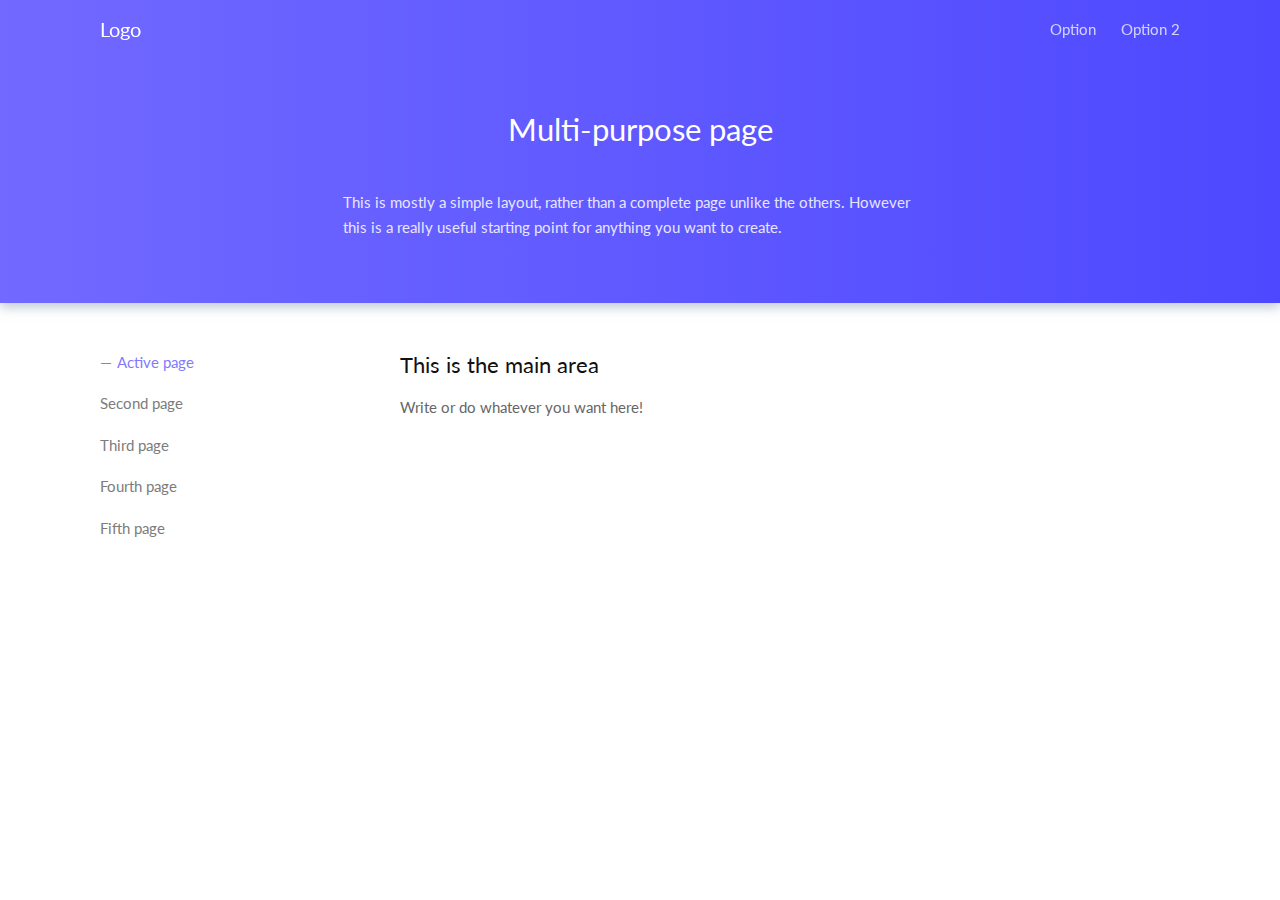
==== page.html @ b348f8c4 "added new template" ====
<!DOCTYPE html>
<html lang='en'>
<head>
	<meta class="utf-8">
	<meta name="viewport" content="width=device-width, initial-scale=1, maximum-scale=1">
	<title>Page | Evie by unDraw</title>
	<link rel='stylesheet' href='css/style.min.css' />
</head>
<body>
	<!-- navbar -->
	<div class="navbar navbar--extended">
		<nav class="nav__mobile"></nav>
		<div class="container">
			<div class="navbar__inner">
				<a href="#" class="navbar__logo">Logo</a>
				<nav class="navbar__menu">
					<ul>
						<li><a href="#">Option</a></li>
						<li><a href="#">Option 2</a></li>
					</ul>
				</nav>
				<div class="navbar__menu-mob"><a href="" id='toggle'><svg role="img" xmlns="http://www.w3.org/2000/svg" viewBox="0 0 448 512"><path fill="currentColor" d="M16 132h416c8.837 0 16-7.163 16-16V76c0-8.837-7.163-16-16-16H16C7.163 60 0 67.163 0 76v40c0 8.837 7.163 16 16 16zm0 160h416c8.837 0 16-7.163 16-16v-40c0-8.837-7.163-16-16-16H16c-8.837 0-16 7.163-16 16v40c0 8.837 7.163 16 16 16zm0 160h416c8.837 0 16-7.163 16-16v-40c0-8.837-7.163-16-16-16H16c-8.837 0-16 7.163-16 16v40c0 8.837 7.163 16 16 16z" class=""></path></svg></a></div>
			</div>
		</div>
	</div>
	<!-- Hero unit -->
	<div class="page__header">
		<div class="hero__overlay hero__overlay--gradient"></div>
		<div class="hero__mask"></div>
		<div class="page__header__inner">
			<div class="container">
				<div class="page__header__content">
					<div class="page__header__content__inner" id='navConverter'>
						<h1 class="page__header__title">Multi-purpose page</h1>
						<p class="page__header__text">This is mostly a simple layout, rather than a complete page unlike the others. However this is a really useful starting point for anything you want to create.</p>
					</div>
				</div>
			</div>
		</div>
	</div>
	<!-- Page content -->
	<div class="page">
		<div class="container">
			<div class="page__inner">
				<div class="page__menu">
					<ul class="vMenu">
						<li><a href="#" class="vMenu--active">Active page</a></li>
						<li><a href="#">Second page</a></li>
						<li><a href="#">Third page</a></li>
						<li><a href="#">Fourth page</a></li>
						<li><a href="#">Fifth page</a></li>
					</ul>
				</div>
				<div class="page__main">
					<div class="text-container">
						<h3 class="page__main__title">This is the main area</h3>
						<p>Write or do whatever you want here!</p>
					</div>
				</div>
			</div>
		</div>
	</div>

<script src='js/app.min.js'></script>
</body>
</html>
---- css/style.min.css ----
@import url("https://fonts.googleapis.com/css?family=Lato:400");
/*! normalize.css v8.0.0 | MIT License | github.com/necolas/normalize.css */html{line-height:1.15;-webkit-text-size-adjust:100%}body{margin:0}h1{font-size:2em;margin:.67em 0}hr{-webkit-box-sizing:content-box;box-sizing:content-box;height:0;overflow:visible}pre{font-size:1em}a{background-color:transparent}abbr[title]{border-bottom:none;text-decoration:underline;-webkit-text-decoration:underline dotted;text-decoration:underline dotted}b,strong{font-weight:bolder}code,kbd,samp{font-family:monospace,monospace;font-size:1em}small{font-size:80%}sub,sup{font-size:75%;line-height:0;position:relative;vertical-align:baseline}sub{bottom:-.25em}sup{top:-.5em}img{border-style:none}button,input,optgroup,select,textarea{font-family:inherit;font-size:100%;line-height:1.15;margin:0}button,input{overflow:visible}button,select{text-transform:none}[type=button],[type=reset],[type=submit],button{-webkit-appearance:button}[type=button]::-moz-focus-inner,[type=reset]::-moz-focus-inner,[type=submit]::-moz-focus-inner,button::-moz-focus-inner{border-style:none;padding:0}[type=button]:-moz-focusring,[type=reset]:-moz-focusring,[type=submit]:-moz-focusring,button:-moz-focusring{outline:1px dotted ButtonText}fieldset{padding:.35em .75em .625em}legend{-webkit-box-sizing:border-box;box-sizing:border-box;color:inherit;display:table;max-width:100%;padding:0;white-space:normal}progress{vertical-align:baseline}textarea{overflow:auto}[type=checkbox],[type=radio]{-webkit-box-sizing:border-box;box-sizing:border-box;padding:0}[type=number]::-webkit-inner-spin-button,[type=number]::-webkit-outer-spin-button{height:auto}[type=search]{-webkit-appearance:textfield;outline-offset:-2px}[type=search]::-webkit-search-decoration{-webkit-appearance:none}::-webkit-file-upload-button{-webkit-appearance:button;font:inherit}details{display:block}summary{display:list-item}[hidden],template{display:none}html{-webkit-box-sizing:border-box;box-sizing:border-box;background-color:#fff}*,:after,:before{-webkit-box-sizing:inherit;box-sizing:inherit}.invisible{opacity:0;-webkit-transition:.7s;transition:.7s}.fakefield{display:none}.left-align{text-align:left}.center,center-align{text-align:center}.right-align{text-align:right}.stress{color:#111}img,svg{max-width:100%}.container{width:88%;max-width:1080px;margin:0 auto;position:relative}.row{display:block;width:100%;clear:both}.half{width:50%;overflow:auto;float:left}.text-container{max-width:640px}.text-container--center{margin-left:auto;margin-right:auto}.margin-right{margin-right:8pt}html{font-family:Lato,sans-serif;font-size:15px;color:#666;line-height:1.7;font-weight:400;-webkit-font-smoothing:antialiased;-moz-osx-font-smoothing:grayscale;text-rendering:optimizeLegibility;-moz-font-feature-settings:"liga" on}p{margin-bottom:1.3em}h1,h2,h3,h4{line-height:1.35;color:#111}h1,h2,h3,h4,h5,h6{margin:1.414em 0 .5em;font-weight:400}h5,h6{line-height:1.4;color:#666}h1{margin-top:0;font-size:2.074em}h2{font-size:1.728em}h3{font-size:1.44em}h4{font-size:1.2em}h6,small{font-size:.833em;margin:.25em 0}pre{font-family:monospace,monospace;font-size:.85rem;color:#111;width:-webkit-min-content;width:-moz-min-content;width:min-content;background:#f7f7f7;word-break:break-all;word-wrap:break-word;white-space:pre;padding:8pt 16pt;width:100%;overflow:auto;border:1px solid #eee}a{outline:0;text-decoration:none;-webkit-transition:.7s;transition:.7s;color:inherit}.link{color:#6c63ff;text-decoration:underline}@media (min-width:992px){.link:hover{color:#463aff}}.button,button{display:inline-block;padding:6pt 20pt;line-height:1.7;border:1px solid #6c63ff;color:#6c63ff;font-weight:400;-webkit-transition:.7s;white-space:nowrap;cursor:pointer;background-color:transparent;border-radius:30px;margin-bottom:1.3em;transition:.7s;text-align:center;text-decoration:none}.button:focus,.button:hover,button:focus,button:hover{outline:0}@media (min-width:992px){.button:hover,button:hover{border-color:#463aff;color:#463aff}}.button__primary{background-color:#6c63ff;border-color:#6c63ff;color:#fff}@media (min-width:992px){.button__primary:hover{background-color:#463aff;border-color:#463aff;color:#fff}}.button__accent{background-color:#06d19c;border-color:#06d19c;color:#fff}@media (min-width:992px){.button__accent:hover{background-color:#05bd8d;border-color:#05bd8d;color:#fff}}.button__delete{background-color:tomato;border-color:tomato;color:#fff}@media (min-width:992px){.button__delete:hover{background-color:#ff5233;border-color:#ff5233;color:#fff}}.button:disabled{opacity:.25;cursor:default;pointer-events:none}.button--fixed{width:160px}.button--fixed2{width:220px}form{margin-bottom:1.5em}form .double{-js-display:flex;display:-webkit-box;display:-ms-flexbox;display:flex;-webkit-box-pack:justify;-ms-flex-pack:justify;justify-content:space-between}form .double .half{max-width:48%}.form{margin-left:auto;margin-right:auto}label{margin-bottom:2pt;display:block;text-align:left;color:#666;font-size:.9em;padding-left:10pt}input[type=email],input[type=number],input[type=password],input[type=search],input[type=tel],input[type=text],input[type=url]{-webkit-appearance:none;-moz-appearance:none;appearance:none;border:1px solid #eee;width:100%;-webkit-transition:.7s;transition:.7s;color:#111;font-family:Lato,sans-serif;font-weight:400;padding:10pt 20pt;border-radius:30px;background-color:#f7f7f7;margin-bottom:1.4em;display:block}input[type=email]:focus,input[type=number]:focus,input[type=password]:focus,input[type=search]:focus,input[type=tel]:focus,input[type=text]:focus,input[type=url]:focus{border-color:rgba(108,99,255,.5);outline:0;background-color:#fff}textarea{-webkit-appearance:none;-moz-appearance:none;appearance:none;border:1px solid #eee;width:100%;-webkit-transition:.7s;transition:.7s;color:#111;font-family:Lato,sans-serif;font-weight:400;padding:12pt 24pt;border-radius:30px;background-color:#f7f7f7;margin-bottom:1.4em;display:block;resize:none;min-height:8em;outline:0}textarea:focus{border-color:rgba(108,99,255,.5);outline:0;background-color:#fff}select{border:1px solid #eee;width:100%;-webkit-transition:.7s;transition:.7s;color:#111;font-family:Lato,sans-serif;font-weight:400;padding:10pt 20pt;margin-bottom:1.4em;display:block;border-radius:30px;background-color:#f7f7f7;outline:0;-webkit-appearance:none;-moz-appearance:none;background-image:url('data:image/svg+xml;utf8,<svg aria-hidden="true" data-prefix="fas" data-icon="caret-down" role="img" xmlns="http://www.w3.org/2000/svg" viewBox="0 0 320 512" class="svg-inline--fa fa-caret-down fa-w-10 fa-3x"><path fill="currentColor" d="M31.3 192h257.3c17.8 0 26.7 21.5 14.1 34.1L174.1 354.8c-7.8 7.8-20.5 7.8-28.3 0L17.2 226.1C4.6 213.5 13.5 192 31.3 192z" class=""></path></svg>');background-repeat:no-repeat;background-position:95%;background-size:.8em}select::-ms-expand{display:none}::-webkit-input-placeholder{font-size:.9em;opacity:.65;color:#666}:-moz-placeholder,::-moz-placeholder{font-size:.9em;opacity:.65;color:#666}:-ms-input-placeholder{font-size:.9em;opacity:.65;color:#666}[type=radio]:checked,[type=radio]:not(:checked){position:absolute;left:-9999px;visibility:hidden;-webkit-transition:.28s ease;transition:.28s ease}[type=radio]:checked+label,[type=radio]:not(:checked)+label{position:relative;padding-left:2em;cursor:pointer;display:inline-block;height:1.7em;line-height:1.7em;-webkit-transition:.28s ease;transition:.28s ease;-webkit-user-select:none;-moz-user-select:none;-ms-user-select:none;user-select:none}[type=radio]+label:after,[type=radio]+label:before{content:"";position:absolute;left:0;top:0;margin:3px;width:1.2em;height:1.2em;z-index:0;-webkit-transition:.28s ease;transition:.28s ease}[type=radio]:not(:checked)+label:after,[type=radio]:not(:checked)+label:before{-webkit-transition:.28s ease;transition:.28s ease;border-radius:50%;border:1px solid #666}[type=radio]:not(:checked)+label:after{z-index:-1;-webkit-transform:scale(0);-ms-transform:scale(0);transform:scale(0)}[type=radio]:checked+label:before{border-radius:50%;border:1px solid transparent}[type=radio]:checked+label:after{border-radius:50%;border:1px solid #6c63ff;background-color:#6c63ff;z-index:0;-webkit-transform:scale(1.02);-ms-transform:scale(1.02);transform:scale(1.02)}[type=radio]:disabled:checked+label:before,[type=radio]:disabled:not(:checked)+label:before{background-color:transparent;border-color:#eee;cursor:default}[type=radio]:disabled+label{color:#eee;cursor:default}[type=radio]:disabled:not(:checked)+label:before{border-color:#eee}[type=radio]:disabled:checked+label:after{background-color:#eee;border-color:#666}[type=checkbox]:checked,[type=checkbox]:not(:checked){position:absolute;left:-9999px;visibility:hidden}[type=checkbox]+label{position:relative;padding-left:2em;cursor:pointer;display:inline-block;height:25px;line-height:25px;font-size:.9em;-webkit-user-select:none;-moz-user-select:none;-khtml-user-select:none;-ms-user-select:none}[type=checkbox]+label:before{content:"";position:absolute;top:0;left:3px;width:15px;height:15px;z-index:0;border:1px solid #666;border-radius:1px;margin-top:4px;-webkit-transition:.2s;transition:.2s}[type=checkbox]:not(:checked):disabled+label:before{border:none;background-color:#eee}[type=checkbox]:checked+label:before{top:-2px;left:-2px;width:10px;height:18px;border-top:2px solid transparent;border-left:2px solid transparent;border-right:2px solid #06d19c;border-bottom:2px solid #06d19c;-webkit-transform:rotate(40deg);-ms-transform:rotate(40deg);transform:rotate(40deg);-webkit-backface-visibility:hidden;backface-visibility:hidden;-webkit-transform-origin:100% 100%;-ms-transform-origin:100% 100%;transform-origin:100% 100%}[type=checkbox]:checked:disabled+label:before{border-right:2px solid #eee;border-bottom:2px solid #eee}.landing__section{padding:24pt 0}.landing__section:nth-child(odd){background-color:#f7f7f7;border-top:1px solid #eee;border-bottom:1px solid #eee}.navbar{position:fixed;z-index:100;width:100%;background-color:#6c63ff;-webkit-transition:.7s;transition:.7s}.navbar--nofixed{position:relative;z-index:3}.navbar__inner{-js-display:flex;display:-webkit-box;display:-ms-flexbox;display:flex;-webkit-box-align:center;-ms-flex-align:center;align-items:center;-webkit-box-pack:justify;-ms-flex-pack:justify;justify-content:space-between;height:60px;color:#fff;-webkit-transition:.7s;transition:.7s}.navbar__logo{font-size:1.325rem;-webkit-transition:0;transition:0;color:#fff;text-decoration:none}.navbar__menu{display:none}.navbar__menu--noMob{display:block}@media (min-width:992px){.navbar__menu{display:block}}.navbar__menu li{margin-left:4pt;-webkit-backface-visibility:hidden;backface-visibility:hidden;display:inline-block}@media (min-width:992px){.navbar__menu li{margin-left:16pt}}.navbar__menu a{color:#fff}@media (min-width:992px){.navbar__menu a{opacity:.75}.navbar__menu a:hover{opacity:1}.navbar__menu a:after{display:block;content:"";border-bottom:1px solid #fff;-webkit-transform:scaleX(0);-ms-transform:scaleX(0);transform:scaleX(0);-webkit-transition:-webkit-transform .25s ease-in-out;transition:-webkit-transform .25s ease-in-out;transition:transform .25s ease-in-out;transition:transform .25s ease-in-out,-webkit-transform .25s ease-in-out}.navbar__menu a:hover:after{-webkit-transform:scaleX(1);-ms-transform:scaleX(1);transform:scaleX(1)}}.navbar__menu-mob{display:block}.navbar__menu-mob--noMob{display:none}@media (min-width:992px){.navbar__menu-mob{display:none}}.navbar--extended{background-color:transparent}.navbar--extended .navbar__inner{height:60px;color:#fff}

/*! responsive-nav.js 1.0.39 by @viljamis */.nav__mobile ul{margin:0;padding:0;width:100%;display:block;list-style:none;background-color:#333c44;color:#fff}.nav__mobile li{width:60%;margin-left:auto;margin-right:auto;padding:1em 0;display:block;border-bottom:1px solid hsla(0,0%,100%,.1)}.nav__mobile li:last-child{border-bottom:none}.js .nav__mobile{clip:rect(0 0 0 0);max-height:0;position:absolute;display:block;overflow:hidden;zoom:1}.nav__mobile.opened{max-height:9999px}.nav-toggle{-webkit-tap-highlight-color:rgba(0,0,0,0);-webkit-touch-callout:none;-webkit-user-select:none;-moz-user-select:none;-ms-user-select:none;-o-user-select:none;user-select:none}@media (min-width:992px){.js .nav__mobile{position:relative}.js .nav__mobile.closed{max-height:none}.nav-toggle{display:none}}#toggle svg{height:1.2em;width:1.2em;vertical-align:middle}.hero{position:relative;width:100%;background-image:url(../images/evie_default_bg.jpeg);-webkit-box-shadow:0 4px 11px rgba(124,146,169,.5);box-shadow:0 4px 11px rgba(124,146,169,.5);background-size:cover;background-position:50%;background-repeat:no-repeat;color:#fff}.hero__inner{position:relative;z-index:3}.hero__overlay{position:absolute;height:100%;width:100%;opacity:.96;z-index:1;background-color:#6c63ff}.hero__overlay--gradient{background:-webkit-gradient(linear,left top,right top,from(#6c63ff),to(#4641ff));background:linear-gradient(90deg,#6c63ff,#4641ff)}.hero__overlay--gradientVertical{background:-webkit-gradient(linear,left top,left bottom,from(#6c63ff),to(#4641ff));background:linear-gradient(180deg,#6c63ff,#4641ff)}.hero__mask{position:absolute;height:100%;width:100%;background-image:url('data:image/svg+xml;utf8,<svg xmlns="http://www.w3.org/2000/svg" xmlns:xlink="http://www.w3.org/1999/xlink" width="1920" height="1080" viewBox="0 0 1920 1080"><defs><linearGradient id="06714b97-aec8-4b7e-bf3d-1e20f95f612e" y1="809.5" x2="958" y2="809.5" gradientTransform="matrix(1, 0, 0, -1, 0, 1082)" gradientUnits="userSpaceOnUse"><stop offset="0" stop-color="#fff" stop-opacity="0"/><stop offset="1" stop-color="#fff" stop-opacity="0.05"/></linearGradient></defs><title>hero</title><rect id="0567095b-2cf7-4407-b8ab-ec2abe52d830" data-name="&lt;Path&gt;" y="545" width="1920" height="535" fill="#fff" opacity="0.05" style="isolation:isolate"/><polygon id="82ca9a61-a0a1-49cc-9805-a3533c693bad" data-name="&lt;Path&gt;" points="958 545 0 545 0 0 770.96 0 958 545" fill="url(#06714b97-aec8-4b7e-bf3d-1e20f95f612e)"/></svg>');background-size:cover;background-position:50%;background-repeat:no-repeat;opacity:.66;z-index:2}.hero__content{-js-display:flex;display:-webkit-box;display:-ms-flexbox;display:flex;-webkit-box-align:center;-ms-flex-align:center;align-items:center;-webkit-box-pack:center;-ms-flex-pack:center;justify-content:center;min-height:calc(100vh - 50px);padding:92px 0;overflow:auto}.hero__content__inner{width:100%;max-width:600px;text-align:center}.hero__title{color:inherit;margin-bottom:1.25em}.hero__text{opacity:.85;line-height:1.7;text-align:left;font-size:1.1em}.hero .button{margin:12pt 8pt}.hero__button{color:#fff;border-color:#fff}@media (min-width:992px){.hero__button:hover{color:#e3e3e3;border-color:#e3e3e3}}.hero__sub{-js-display:flex;display:-webkit-box;display:-ms-flexbox;display:flex;-webkit-box-pack:center;-ms-flex-pack:center;justify-content:center;-webkit-box-align:center;-ms-flex-align:center;align-items:center;height:50px}.hero__sub__down{width:1rem;height:1rem;color:#666;-webkit-transition:.7s;transition:.7s;cursor:pointer}@media (min-width:992px){.hero__sub__down:hover{color:#6c63ff}}#scrollToNext{-webkit-transition:.7s;transition:.7s}.hero--full .hero__content{min-height:100vh}.hero--full+.hero__sub{display:none}.steps{text-align:center;padding:16pt 0}@media (min-width:992px){.steps__inner{-js-display:flex;display:-webkit-box;display:-ms-flexbox;display:flex;-ms-flex-pack:distribute;justify-content:space-around}}.step{padding:16pt 0;text-align:center;width:100%;border-top:1px solid #eee;overflow:auto}.step:first-child{border-top:none}@media (min-width:992px){.step{border-top:none;width:auto}}.step__media{margin:16pt 0}@media (min-width:992px){.step__media{margin:32pt 0}}.step__image{max-height:100px;max-width:222px;margin-top:8pt;-webkit-user-drag:none;-khtml-user-drag:none;-moz-user-drag:none;-o-user-drag:none;user-drag:none}@media (min-width:600px){.step__image{max-width:none}}.step__text{max-width:36ch;text-align:left;margin-left:auto;margin-right:auto}.expanded{padding:72pt 0}.expanded__inner{-js-display:flex;display:-webkit-box;display:-ms-flexbox;display:flex;-webkit-box-pack:justify;-ms-flex-pack:justify;justify-content:space-between;-webkit-box-align:center;-ms-flex-align:center;align-items:center;-webkit-box-orient:vertical;-webkit-box-direction:normal;-ms-flex-direction:column;flex-direction:column}@media (min-width:992px){.expanded__inner{-webkit-box-orient:horizontal;-webkit-box-direction:normal;-ms-flex-direction:row;flex-direction:row}}.expanded__media{-webkit-box-ordinal-group:2;-ms-flex-order:1;order:1;text-align:center}@media (min-width:992px){.expanded__media{width:50%;-ms-flex-negative:0;flex-shrink:0;-webkit-box-ordinal-group:unset;-ms-flex-order:unset;order:unset}}.expanded__content{-webkit-box-ordinal-group:3;-ms-flex-order:2;order:2}@media (min-width:992px){.expanded__content{padding:0 16pt;width:50%;-ms-flex-negative:0;flex-shrink:0;-webkit-box-ordinal-group:unset;-ms-flex-order:unset;order:unset}}.expanded:nth-child(2n) .expanded__media{-webkit-box-ordinal-group:2;-ms-flex-order:1;order:1}@media (min-width:992px){.expanded:nth-child(2n) .expanded__media{-webkit-box-ordinal-group:2;-ms-flex-order:1;order:1}}.expanded__image{width:90%;max-width:220px;padding:16pt 0}@media (min-width:992px){.expanded__image{max-width:280px}}.expanded__title{max-width:550px}.expanded__text{max-width:60ch}.cta{background:-webkit-gradient(linear,left top,right top,from(#6c63ff),to(#4641ff));background:linear-gradient(90deg,#6c63ff,#4641ff);color:#fff;padding:48pt 0;text-align:center}.cta--reverse{background:-webkit-gradient(linear,right top,left top,from(#6c63ff),to(#4641ff));background:linear-gradient(270deg,#6c63ff,#4641ff)}.cta--plain{background:#6c63ff}.cta--secondary{background:#4641ff}.cta__title{color:inherit}.cta__sub{opacity:.85;max-width:58ch;margin:16pt auto 24pt}.cta__sub--center{text-align:center}.footer{background-color:#fff;padding:36pt 0}.footer__inner{-js-display:flex;display:-webkit-box;display:-ms-flexbox;display:flex;-webkit-box-pack:justify;-ms-flex-pack:justify;justify-content:space-between;-webkit-box-orient:vertical;-webkit-box-direction:normal;-ms-flex-direction:column;flex-direction:column}@media (min-width:600px){.footer__inner{-webkit-box-orient:horizontal;-webkit-box-direction:normal;-ms-flex-direction:row;flex-direction:row}}.footer__textLogo{-ms-flex-negative:0;flex-shrink:0;padding-right:16pt;display:block;cursor:pointer;color:#6c63ff;font-size:1.225rem;min-width:33%;margin-bottom:1.5rem}@media (min-width:600px){.footer__textLogo{margin-bottom:0}}@media (min-width:992px){.footer__textLogo{min-width:25%;font-size:1.325rem}}.footer__data{-js-display:flex;display:-webkit-box;display:-ms-flexbox;display:flex;-webkit-box-flex:1;-ms-flex-positive:1;flex-grow:1;-webkit-box-pack:justify;-ms-flex-pack:justify;justify-content:space-between;padding-top:.25rem;-ms-flex-wrap:wrap;flex-wrap:wrap;-webkit-box-orient:vertical;-webkit-box-direction:normal;-ms-flex-direction:column;flex-direction:column;font-size:.9rem}@media (min-width:992px){.footer__data{-ms-flex-wrap:nowrap;flex-wrap:nowrap;-webkit-box-orient:horizontal;-webkit-box-direction:normal;-ms-flex-direction:row;flex-direction:row}}.footer__data__item{padding-bottom:.5rem;display:inline-block;margin-bottom:8pt}.footer__link{color:#6c63ff;border-bottom:1px dotted #6c63ff;padding-bottom:1pt;-webkit-transition:.7s;transition:.7s}@media (min-width:992px){.footer__link:hover{color:#fafafa;border-color:#fafafa}}.footer__row{margin-bottom:8pt}.footer--dark{background-color:#333c44}.footer--dark .footer__textLogo{color:#fff}.footer--dark .footer__inner{color:#d9d9d9}.footer--dark .footer__link{color:#d9d9d9;border-color:#d9d9d9}@media (min-width:992px){.footer--dark .footer__link:hover{color:#fff;border-color:#fff}}.auth{padding-top:102.66667px}.auth__inner{min-height:calc(100vh - 188px);-js-display:flex;display:-webkit-box;display:-ms-flexbox;display:flex;-webkit-box-align:center;-ms-flex-align:center;align-items:center;-webkit-box-orient:vertical;-webkit-box-direction:normal;-ms-flex-direction:column;flex-direction:column;-webkit-box-pack:center;-ms-flex-pack:center;justify-content:center}@media (min-width:992px){.auth__inner{-webkit-box-orient:horizontal;-webkit-box-direction:normal;-ms-flex-direction:row;flex-direction:row}}@media (min-width:992px){.auth__media{width:50%;-ms-flex-negative:0;flex-shrink:0}}.auth__media img,.auth__media svg{max-height:150px;max-width:90%;-webkit-user-drag:none;-khtml-user-drag:none;-moz-user-drag:none;-o-user-drag:none;user-drag:none;-webkit-touch-callout:none;-webkit-user-select:none;-moz-user-select:none;-ms-user-select:none;user-select:none}@media (min-width:600px){.auth__media img,.auth__media svg{max-height:300px}}@media (min-width:992px){.auth__media img,.auth__media svg{max-height:400px}}.auth__auth{text-align:center}@media (min-width:992px){.auth__auth{width:50%;-ms-flex-negative:0;flex-shrink:0}}.auth__title{font-size:1.728em}.page__header{position:relative;color:#fff;-webkit-box-shadow:0 4px 11px rgba(124,146,169,.5);box-shadow:0 4px 11px rgba(124,146,169,.5);width:100%}.page__header__inner{padding:66px 0 0;position:relative;z-index:3}.page__header__content{-js-display:flex;display:-webkit-box;display:-ms-flexbox;display:flex;-webkit-box-align:center;-ms-flex-align:center;align-items:center;-webkit-box-pack:center;-ms-flex-pack:center;justify-content:center;padding:32pt 0;overflow:auto}.page__header__content__inner{width:100%;max-width:66ch;text-align:center}.page__header__title{color:inherit;margin-bottom:1.25em}.page__header__text{opacity:.85;line-height:1.7;text-align:left}.page{padding:24pt 0}@media (min-width:992px){.page__inner{-js-display:flex;display:-webkit-box;display:-ms-flexbox;display:flex}}.page__menu{width:100%;position:relative}@media (min-width:992px){.page__menu{display:block;width:300px;-ms-flex-negative:0;flex-shrink:0}}.page__main{-webkit-box-flex:1;-ms-flex-positive:1;flex-grow:1}.page__main__title{margin-top:.75em}.page__image{max-width:100%}.app__header{position:relative;color:#fff;-webkit-box-shadow:0 4px 11px rgba(124,146,169,.5);box-shadow:0 4px 11px rgba(124,146,169,.5);width:100%}.app__header__inner{padding:66px 0 0;position:relative;z-index:3}.app__header__content{-js-display:flex;display:-webkit-box;display:-ms-flexbox;display:flex;-webkit-box-align:center;-ms-flex-align:center;align-items:center;-webkit-box-pack:center;-ms-flex-pack:center;justify-content:center;padding:32pt 0;overflow:auto}.app__header__content__inner{width:100%;max-width:66ch;text-align:center}.app__header__title{color:inherit;margin-bottom:1.25em}.app__header__text{opacity:.85;line-height:1.7;text-align:left}.app{padding:81.33333px 0}@media (min-width:992px){.app__inner{-js-display:flex;display:-webkit-box;display:-ms-flexbox;display:flex}}.app__menu{width:100%;position:relative}@media (min-width:992px){.app__menu{display:block;width:300px;-ms-flex-negative:0;flex-shrink:0}}.app__main{-webkit-box-flex:1;-ms-flex-positive:1;flex-grow:1}.app__main__title{margin-top:.75em}.app__image,.vMenu{max-width:100%}.vMenu{padding:0;list-style-type:none;-js-display:flex;display:-webkit-box;display:-ms-flexbox;display:flex;-ms-flex-wrap:wrap;flex-wrap:wrap;-webkit-box-pack:justify;-ms-flex-pack:justify;justify-content:space-between;border-bottom:1px solid #eee}@media (min-width:992px){.vMenu{display:inline-block;border-bottom:none}}.vMenu li{display:inline-block;margin-bottom:1em;width:48%;padding-left:16pt}@media (min-width:992px){.vMenu li{padding-left:0;display:block;width:auto}}.vMenu a{display:block}@media (min-width:992px){.vMenu a{display:inline-block;opacity:.85}.vMenu a:hover{opacity:1;color:#6c63ff}.vMenu a:after{display:block;content:"";border-bottom:1px solid #6c63ff;-webkit-transform:scaleX(0);-ms-transform:scaleX(0);transform:scaleX(0);-webkit-transition:-webkit-transform .25s ease-in-out;transition:-webkit-transform .25s ease-in-out;transition:transform .25s ease-in-out;transition:transform .25s ease-in-out,-webkit-transform .25s ease-in-out}.vMenu a:hover:after{-webkit-transform:scaleX(1);-ms-transform:scaleX(1);transform:scaleX(1)}}.vMenu>ul{margin-top:-.65em;padding-left:1.5em;margin-bottom:.75em}.vMenu>ul li{opacity:.85;font-size:.95em;margin-bottom:.25em}.vMenu>ul li:before{content:"-";margin-right:.5em}.vMenu--active{color:#6c63ff}.vMenu--active:before{content:"\2014";margin-right:.333em}@media (min-width:992px){.vMenu--active{opacity:1;color:#6c63ff}.vMenu--active:after{display:block;content:"";border-bottom:1px solid #6c63ff;-webkit-transform:none;-ms-transform:none;transform:none;-webkit-transition:none;transition:none}}
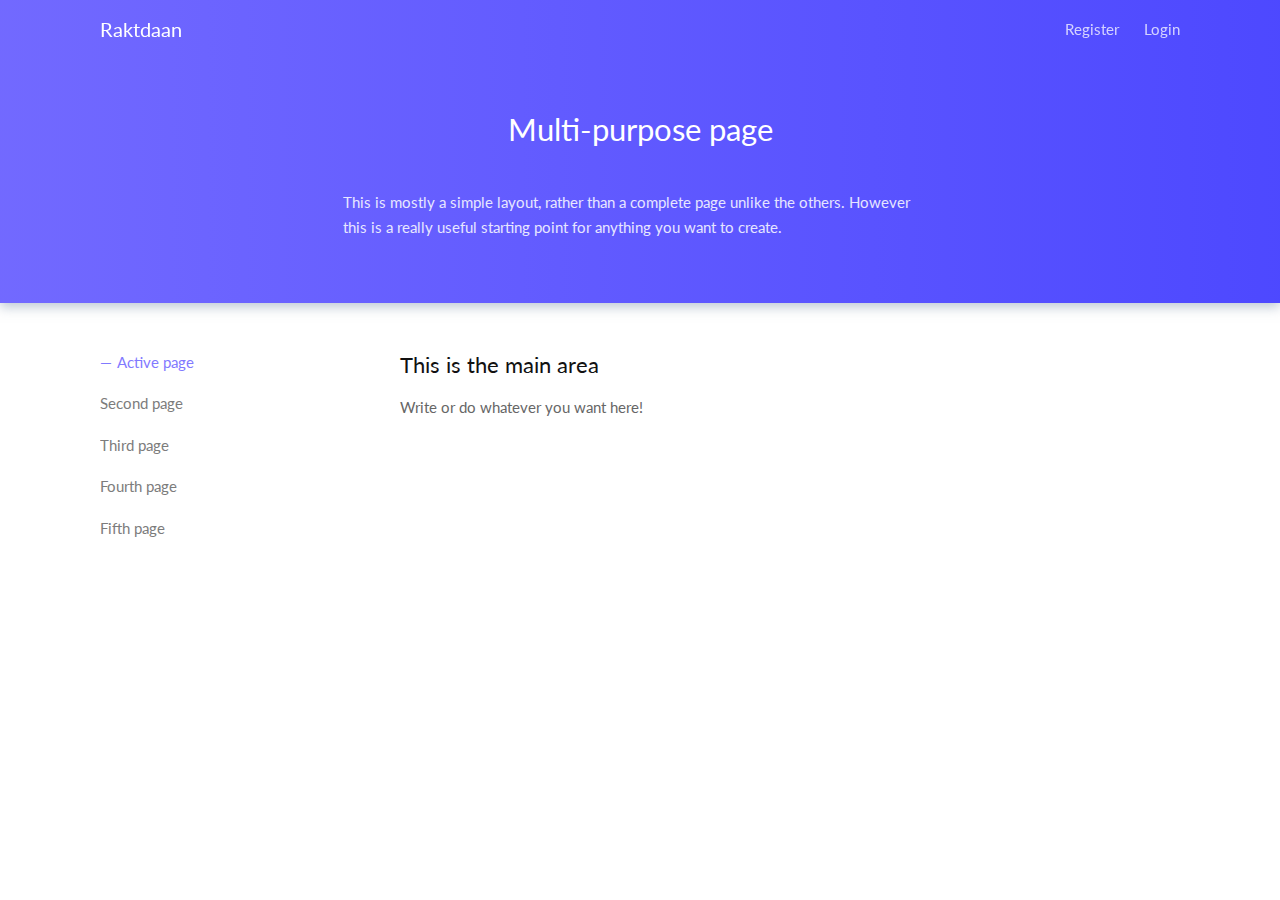
==== commit ac340804: "getting template ready" ====
--- a/page.html
+++ b/page.html
@@ -3,7 +3,7 @@
 <head>
 	<meta class="utf-8">
 	<meta name="viewport" content="width=device-width, initial-scale=1, maximum-scale=1">
-	<title>Page | Evie by unDraw</title>
+	<title>Raktdaan</title>
 	<link rel='stylesheet' href='css/style.min.css' />
 </head>
 <body>
@@ -12,11 +12,11 @@
 		<nav class="nav__mobile"></nav>
 		<div class="container">
 			<div class="navbar__inner">
-				<a href="#" class="navbar__logo">Logo</a>
+				<a href="#" class="navbar__logo">Raktdaan</a>
 				<nav class="navbar__menu">
 					<ul>
-						<li><a href="#">Option</a></li>
-						<li><a href="#">Option 2</a></li>
+						<li><a href="#">Register</a></li>
+						<li><a href="#">Login</a></li>
 					</ul>
 				</nav>
 				<div class="navbar__menu-mob"><a href="" id='toggle'><svg role="img" xmlns="http://www.w3.org/2000/svg" viewBox="0 0 448 512"><path fill="currentColor" d="M16 132h416c8.837 0 16-7.163 16-16V76c0-8.837-7.163-16-16-16H16C7.163 60 0 67.163 0 76v40c0 8.837 7.163 16 16 16zm0 160h416c8.837 0 16-7.163 16-16v-40c0-8.837-7.163-16-16-16H16c-8.837 0-16 7.163-16 16v40c0 8.837 7.163 16 16 16zm0 160h416c8.837 0 16-7.163 16-16v-40c0-8.837-7.163-16-16-16H16c-8.837 0-16 7.163-16 16v40c0 8.837 7.163 16 16 16z" class=""></path></svg></a></div>
